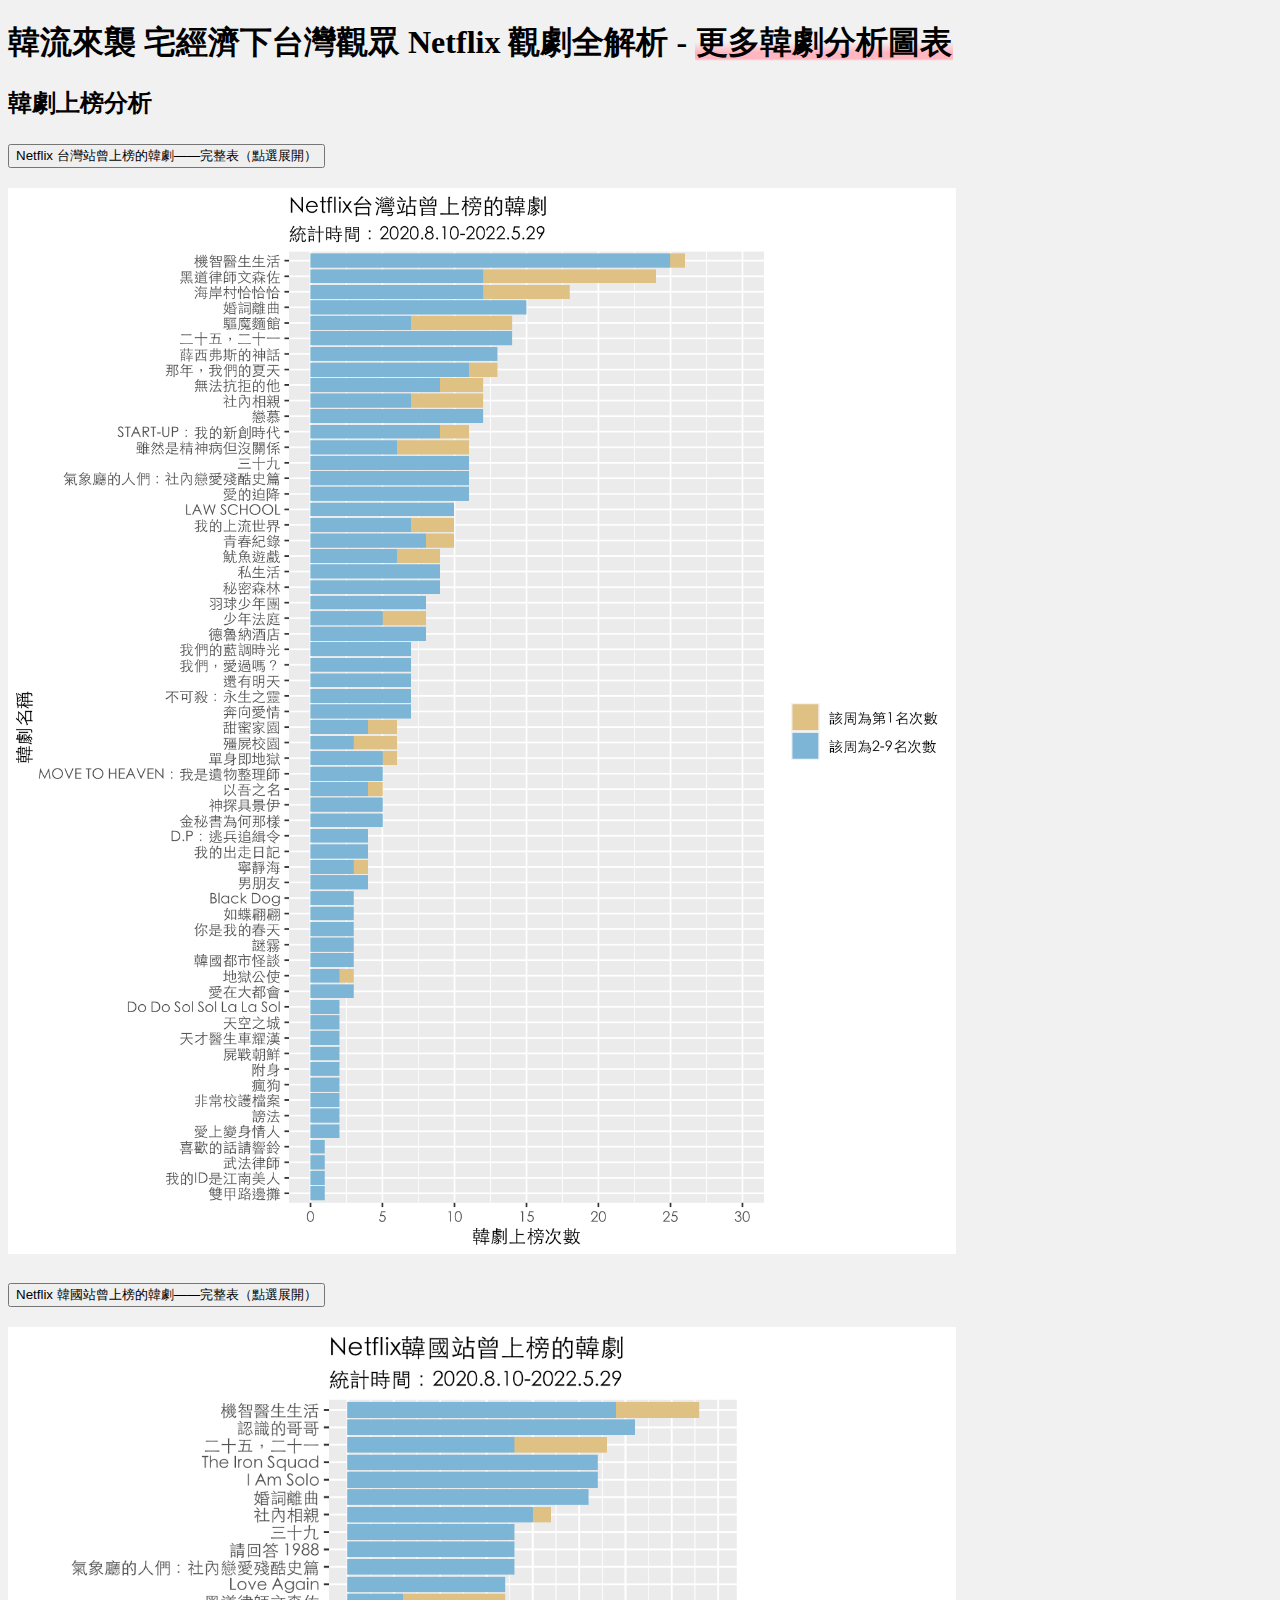
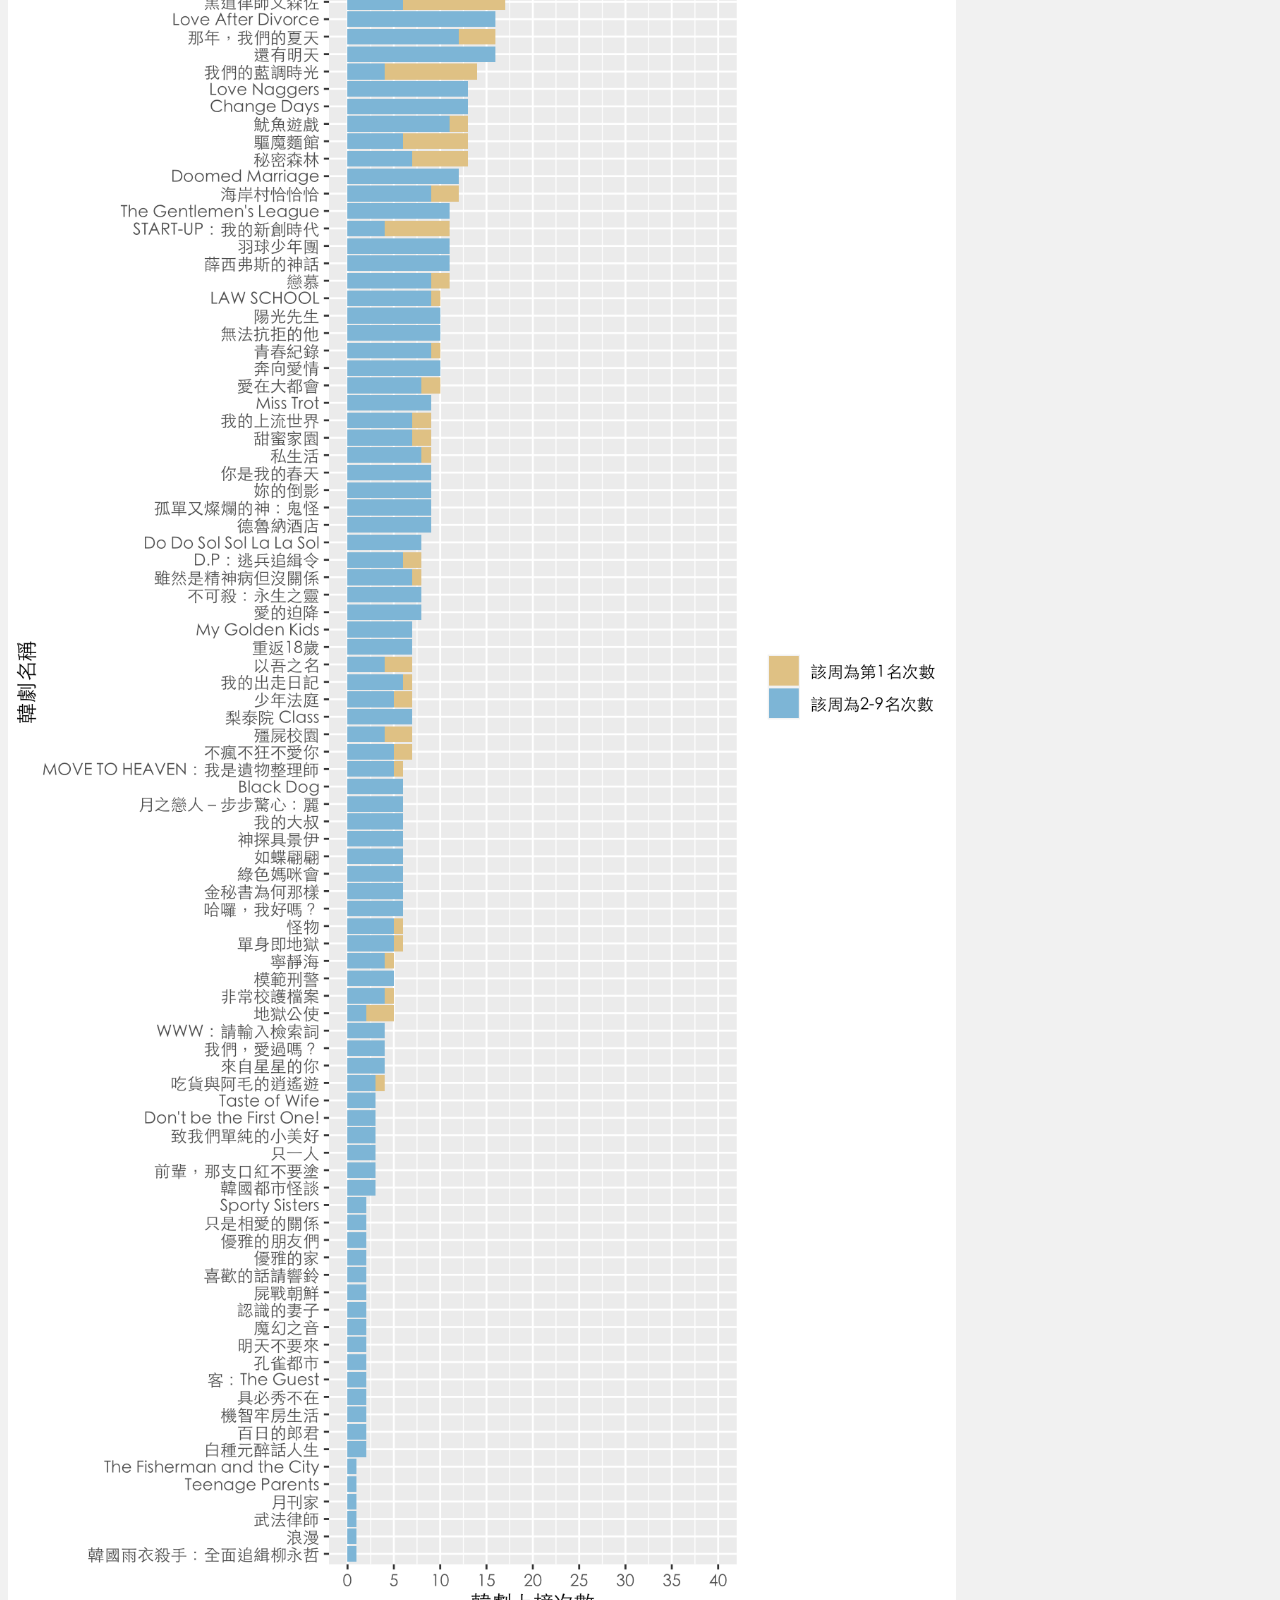
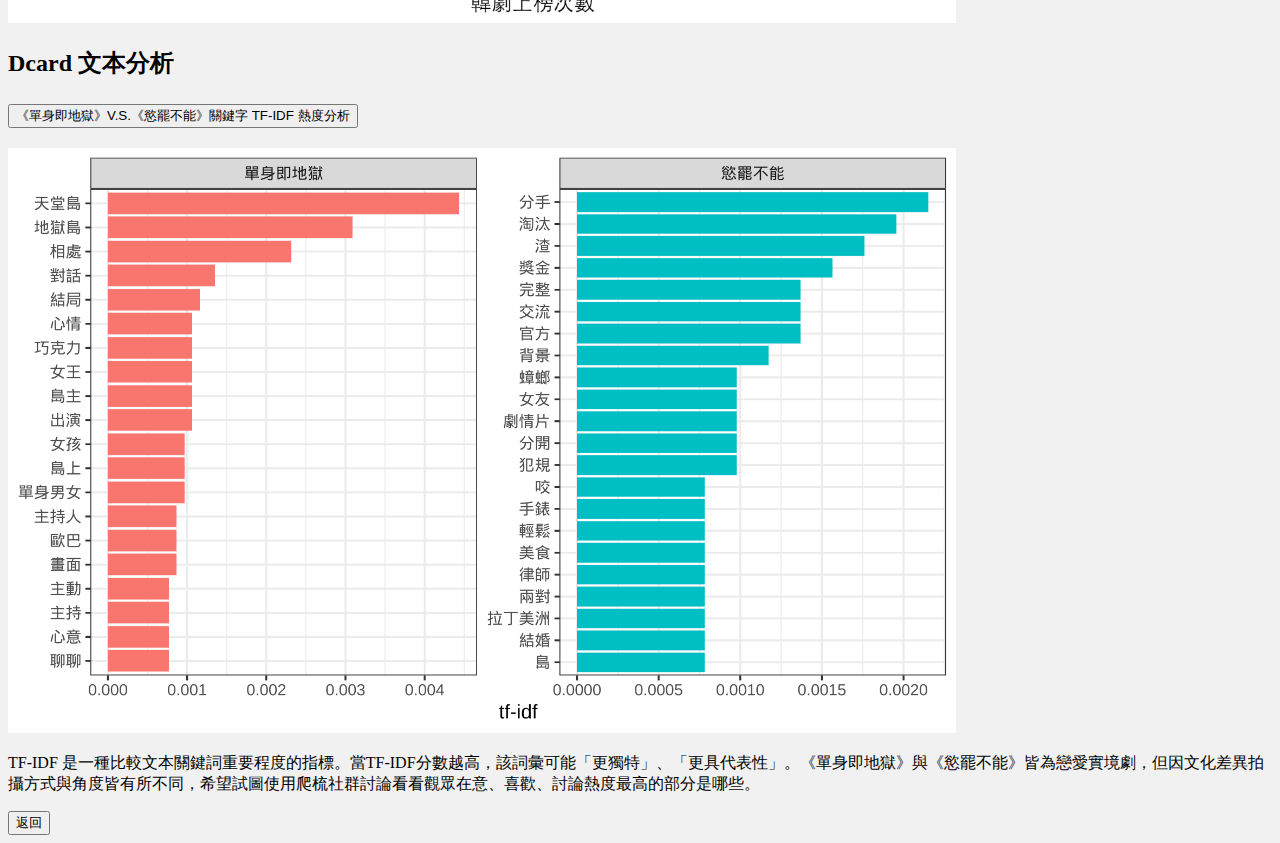
==== advanced.html @ 6627a94b "update web" ====
<!DOCTYPE html>
<html lang="en">
<head>
    <meta charset="UTF-8">
    <meta http-equiv="X-UA-Compatible" content="IE=edge">
  
    <meta name="viewport" content="width=device-width, initial-scale=1.0">
    <link rel="icon" href="key_raw/key_raw.004.png" type="image/x-icon" >
    <link href="https://cdn.jsdelivr.net/npm/bootstrap@5.0.0/dist/css/bootstrap.min.css" rel="stylesheet" integrity="sha384-wEmeIV1mKuiNpC+IOBjI7aAzPcEZeedi5yW5f2yOq55WWLwNGmvvx4Um1vskeMj0" crossorigin="anonymous">
    <link rel="stylesheet" href="css/all.css">
    <link rel="stylesheet" href="css/marker.css">
    <meta name=”description” content="韓劇成為串流影音平台的「必爭之地」" />
    <title>韓流來襲 宅經濟下台灣觀眾 Netflix 觀劇全解析 - 更多韓劇分析圖表</title>
</head>
<body class="bg-gray">
    <div class="container">
        <div class="row p-2 mt-4">
            <h1 class="text-center">韓流來襲 宅經濟下台灣觀眾 Netflix 觀劇全解析 - <mark>更多韓劇分析圖表</mark></h1>
        </div>
        <div class="row d-flex justify-content-center mt-3 pt-3">
            <div class="col-md-9">
                <div class="title" id="korea-netflix-long">
                    <h2 class="fs-4">韓劇上榜分析</h2>
                </div>
                <div class="accordion" id="accordionExample">
                    <div class="card">
                        <div class="card-header" id="headingOne">
                            <h2 class="mb-0">
                                <button class="text-dark btn btn-link btn-block text-left text-decoration-none" type="button" data-toggle="collapse" data-target="#collapseOne" aria-expanded="true" aria-controls="collapseOne">
                                    Netflix 台灣站曾上榜的韓劇——完整表（點選展開）
                                </button>
                            </h2>
                        </div>
                        <div id="collapseOne" class="collapse" aria-labelledby="headingOne" data-parent="#accordionExample">
                            <div class="card-body text-center">
                                <img class="w-75 rounded shadow-sm" src="img/adv/adv-1.png" alt="">
                            </div>
                        </div>
                    </div>
                    <div class="card">
                        <div class="card-header" id="headingTwo">
                            <h2 class="mb-0">
                                <button class="text-dark btn btn-link btn-block text-left collapsed text-decoration-none" type="button" data-toggle="collapse" data-target="#collapseTwo" aria-expanded="false" aria-controls="collapseTwo">
                                    Netflix 韓國站曾上榜的韓劇——完整表（點選展開）
                                </button>
                            </h2>
                        </div>
                        <div id="collapseTwo" class="collapse" aria-labelledby="headingTwo" data-parent="#accordionExample">
                            <div class="card-body text-center">
                                <img class="w-75 rounded shadow-sm" src="img/adv/adv-2.png" alt="">
                            </div>
                        </div>
                    </div>
                </div>
                <div class="title pt-4">
                    <h2 class="fs-4">Dcard 文本分析</h2>
                </div>
                <div class="accordion" id="accordionExample2">
                    <div class="card">
                        <div class="card-header" id="headingThree">
                            <h2 class="mb-0">
                                <button class="text-dark btn btn-link btn-block text-left text-decoration-none" type="button" data-toggle="collapse" data-target="#collapseThree" aria-expanded="true" aria-controls="collapseThree">
                                    《單身即地獄》V.S.《慾罷不能》關鍵字 TF-IDF 熱度分析
                                </button>
                            </h2>
                        </div>
                        <div id="collapseThree" class="collapse show" aria-labelledby="headingThree" data-parent="#accordionExample2">
                            <div class="card-body text-center">
                                <img class="w-75 rounded shadow-sm" src="img/adv/adv-dcard-1.png" alt="dcard">
                                
                                <p class="fs-6 text-secondary pt-3 text-start">TF-IDF 是一種比較文本關鍵詞重要程度的指標。當TF-IDF分數越高，該詞彙可能「更獨特」、「更具代表性」。《單身即地獄》與《慾罷不能》皆為戀愛實境劇，但因文化差異拍攝方式與角度皆有所不同，希望試圖使用爬梳社群討論看看觀眾在意、喜歡、討論熱度最高的部分是哪些。</p>
                            </div>
                        </div>
                    </div>
                </div>
            </div>
        </div>
        <div class="row mt-4 p-4 d-flex justify-content-center text-center">
            <a href="./index.html"><button class="btn btn-outline-secondary w-25">返回</button></a>
        </div>
    </div>
    <!-- Bootstrap Bundle with Popper -->
    <script src="https://cdn.jsdelivr.net/npm/jquery@3.5.1/dist/jquery.slim.min.js" integrity="sha384-DfXdz2htPH0lsSSs5nCTpuj/zy4C+OGpamoFVy38MVBnE+IbbVYUew+OrCXaRkfj" crossorigin="anonymous"></script>
    <script src="https://cdn.jsdelivr.net/npm/popper.js@1.16.1/dist/umd/popper.min.js" integrity="sha384-9/reFTGAW83EW2RDu2S0VKaIzap3H66lZH81PoYlFhbGU+6BZp6G7niu735Sk7lN" crossorigin="anonymous"></script>
    <script src="https://cdn.jsdelivr.net/npm/bootstrap@4.6.1/dist/js/bootstrap.min.js" integrity="sha384-VHvPCCyXqtD5DqJeNxl2dtTyhF78xXNXdkwX1CZeRusQfRKp+tA7hAShOK/B/fQ2" crossorigin="anonymous"></script>
</body>
</html>
---- css/all.css ----
.bg-gray {
    background-color: #f1f1f1;
}
.w-35 {
    width: 35%;
}
.w-75 {
    width: 75%;
}
.vh-50 {
    height: 50vh;
}
.netflix-long {
    background-image: url("../img/bg-netflix-long.png");
    background-size: contain;
    background-repeat: no-repeat;
    position: absolute;
    height: 100px;
    width: 768px;
    z-index: 999;
    transform: skew(20deg, -20deg);
    left: -50px;
}
.netflix-bobble {
    background-image: url("../key_raw/key_raw.002.png");
    background-size: contain;
    background-repeat: no-repeat;
    position: absolute;
    height: 20%;
    width: 20%;
    top: 70vh;
    right: 0px;
    z-index: 999;
}
@media (max-width:768px) {
    .netflix-long {
    background-image: url("../img/bg-netflix-long.png");
    background-repeat: no-repeat;
    position: absolute;
    z-index: 999;
    max-width: 100%;
    background-position: -100px 0px;
    transform: skew(25deg, -25deg);
    left: -50px;
    }
}

.para {
    font-size: 18px;
    line-height: 1.8;
    color: rgb(74, 73, 73);
    /* white-space: pre-wrap; */
    text-align: justify;
    margin: 30px auto;
}
---- css/marker.css ----
mark {
    background-color: transparent;
    padding: 3px 1px;
    border-radius: 5px;  
    background: linear-gradient(transparent 40%, rgba(255,255,255,0) 50%, #ffb6c1  75%, #ffb6c1 90%, transparent 95%);
}
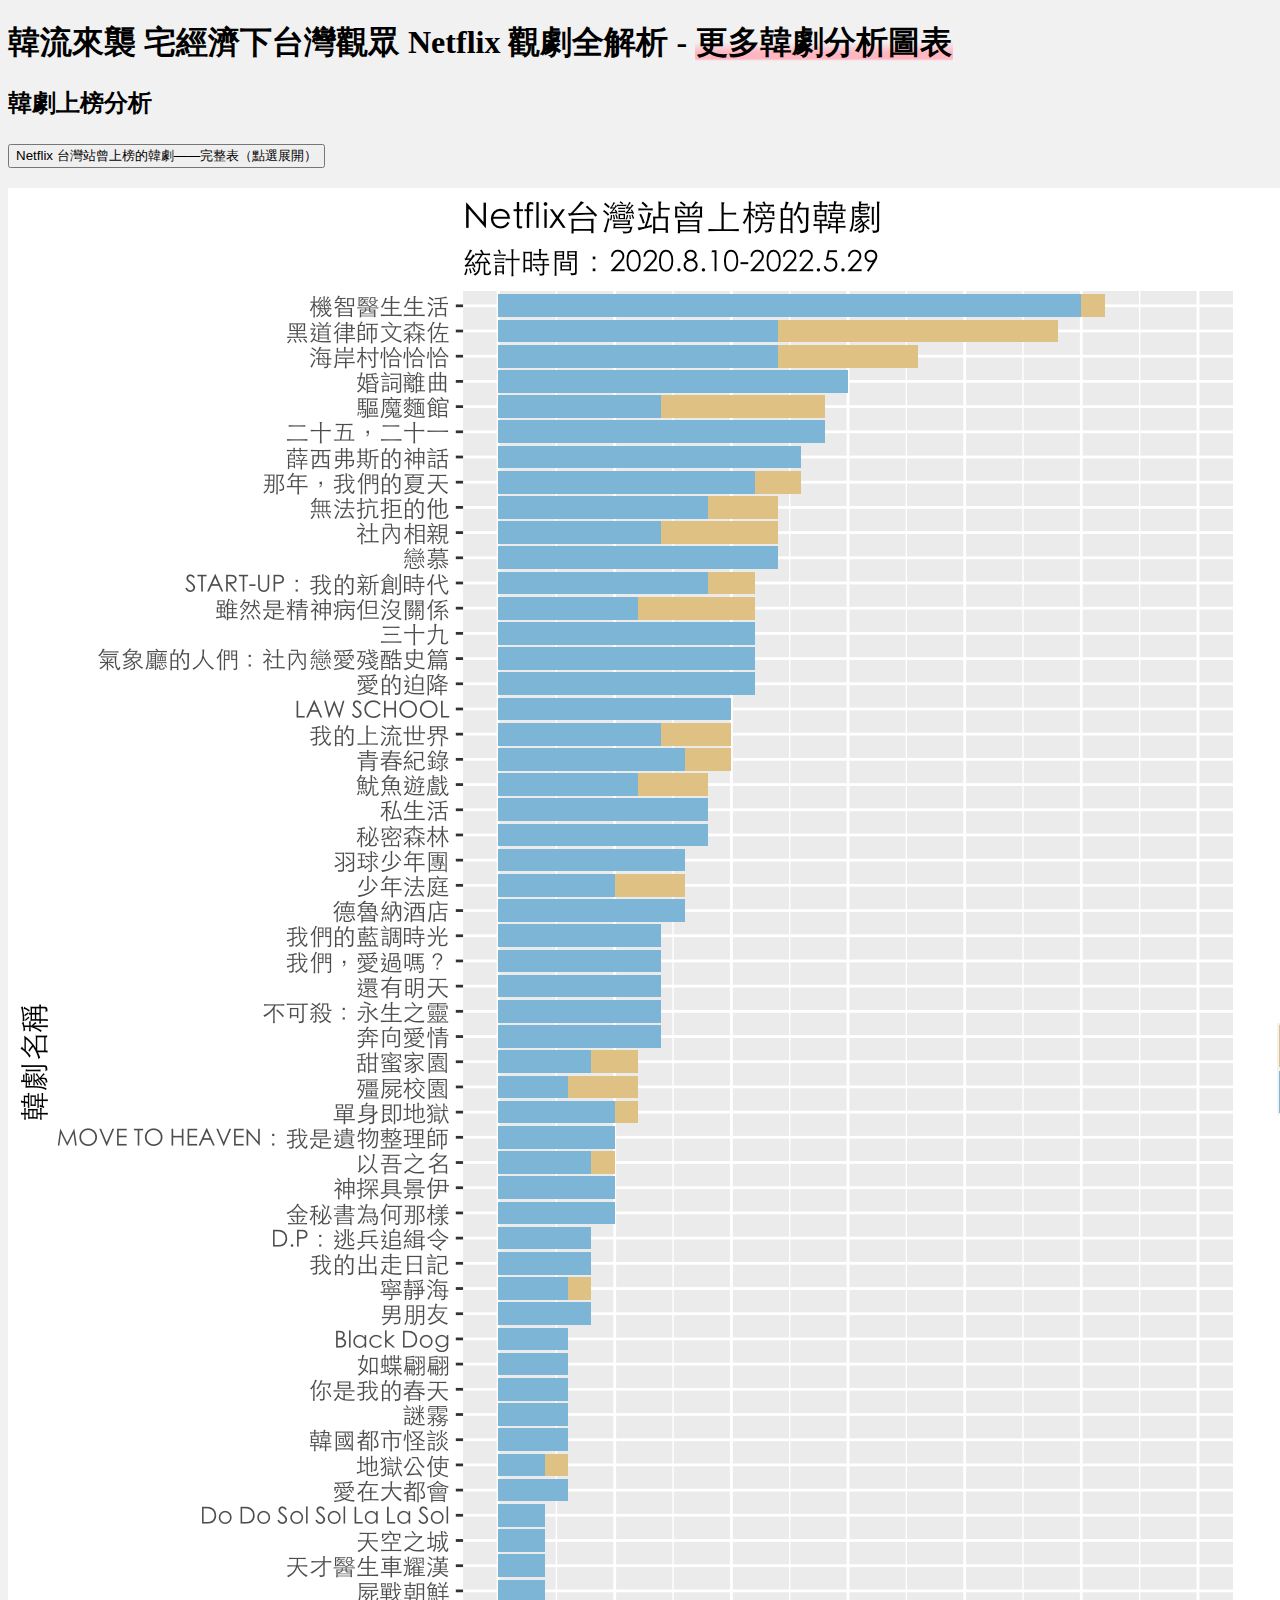
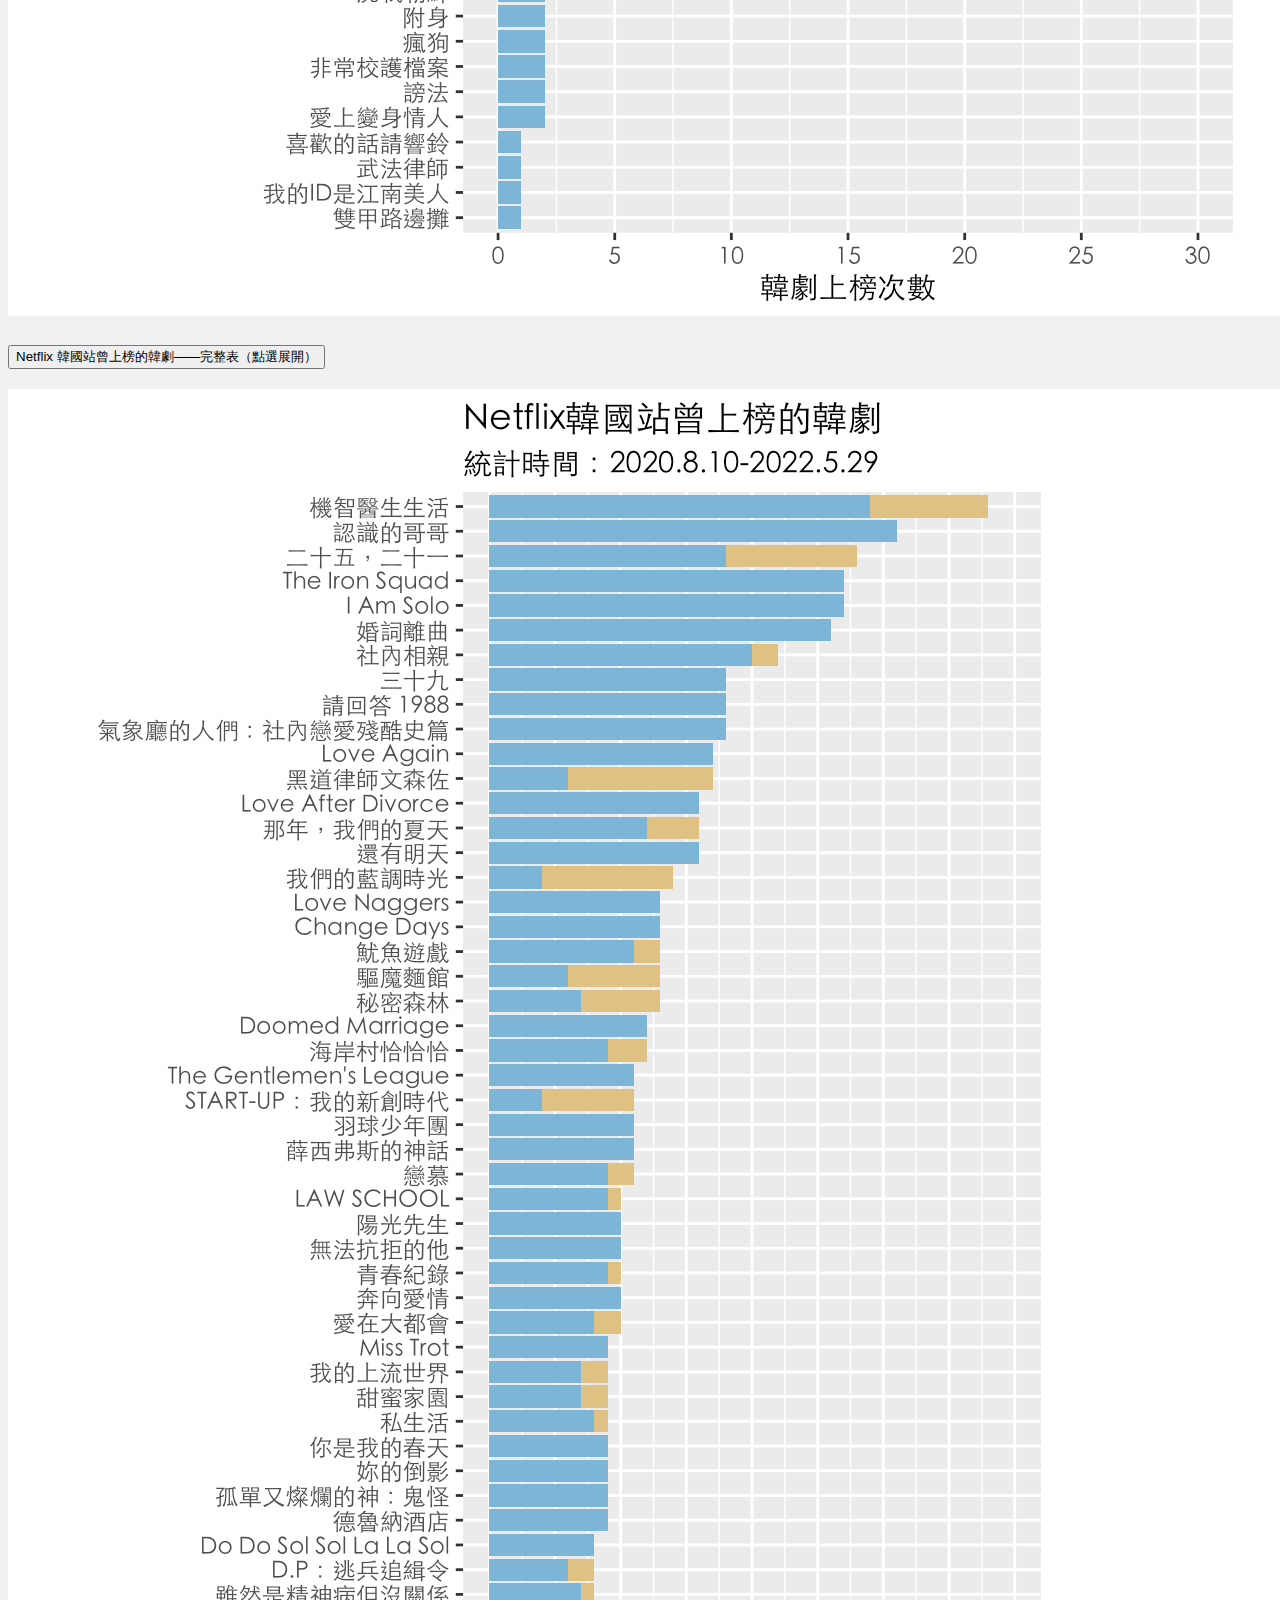
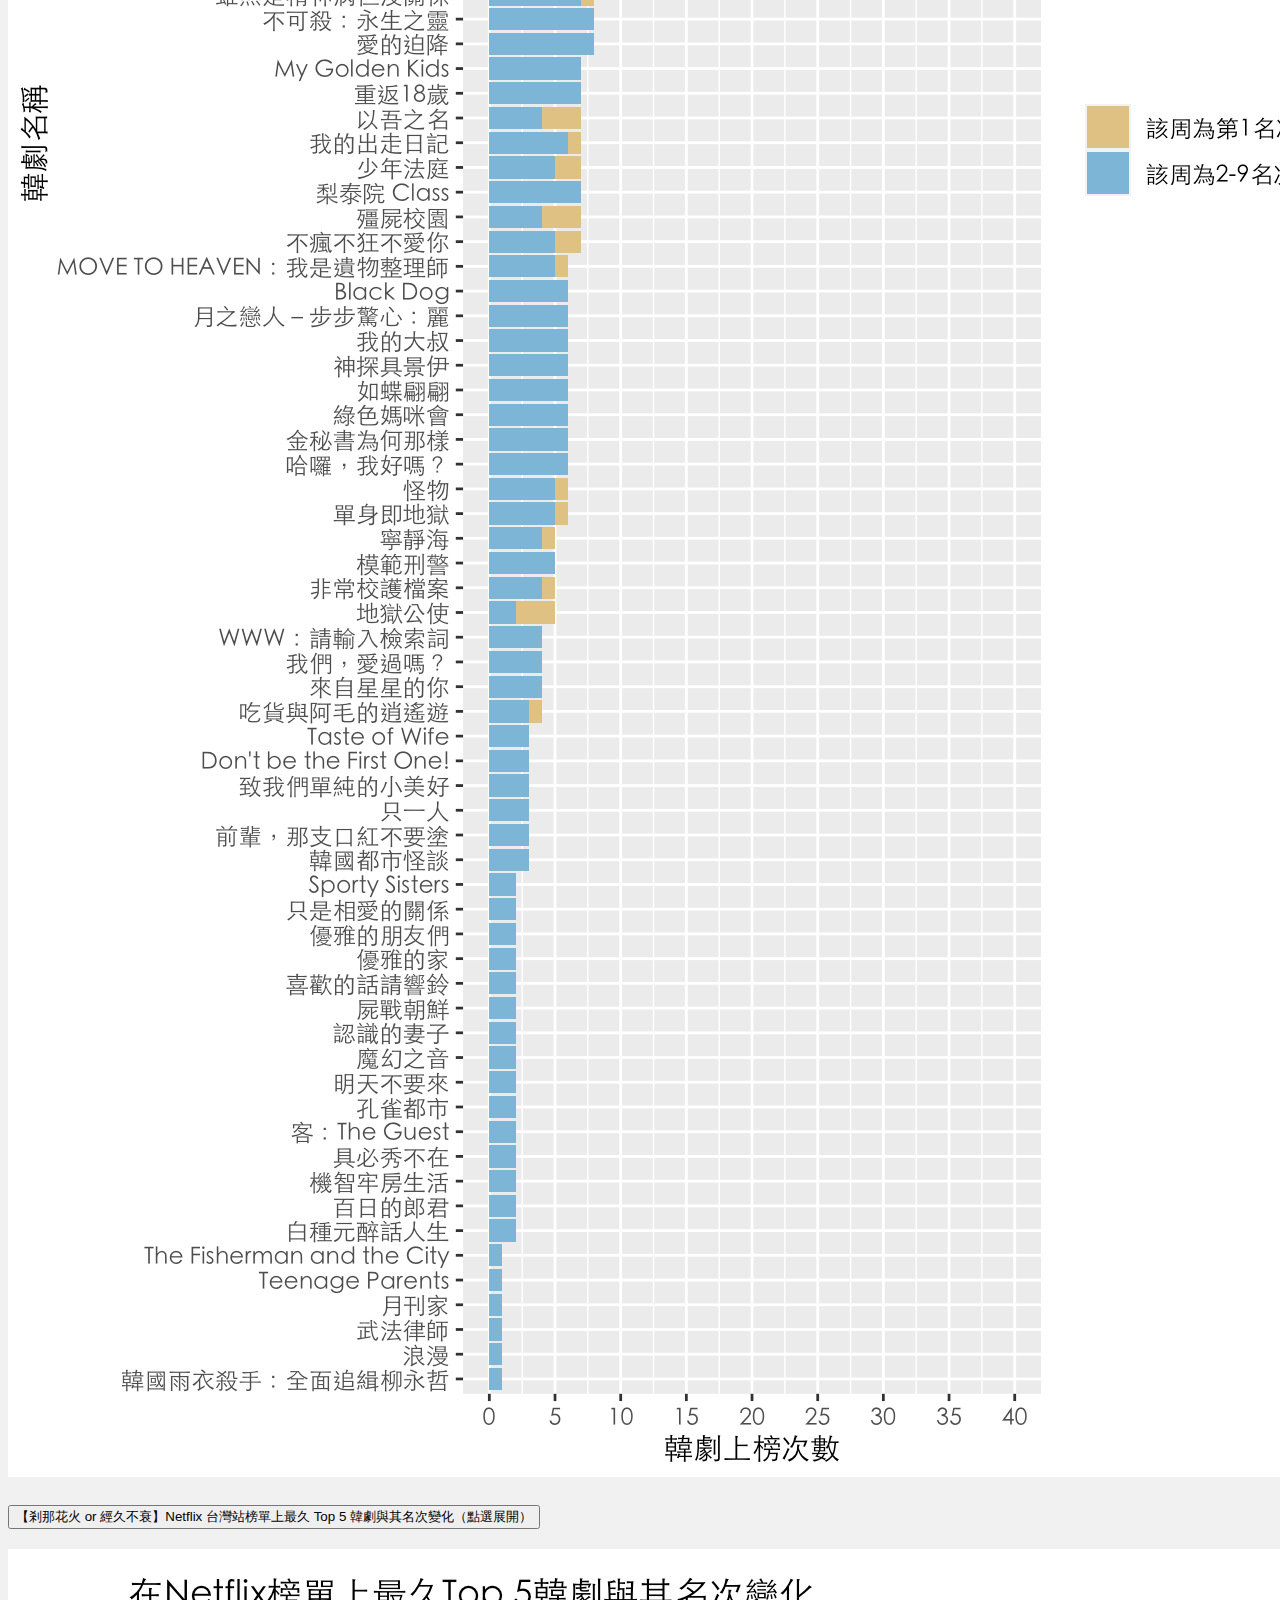
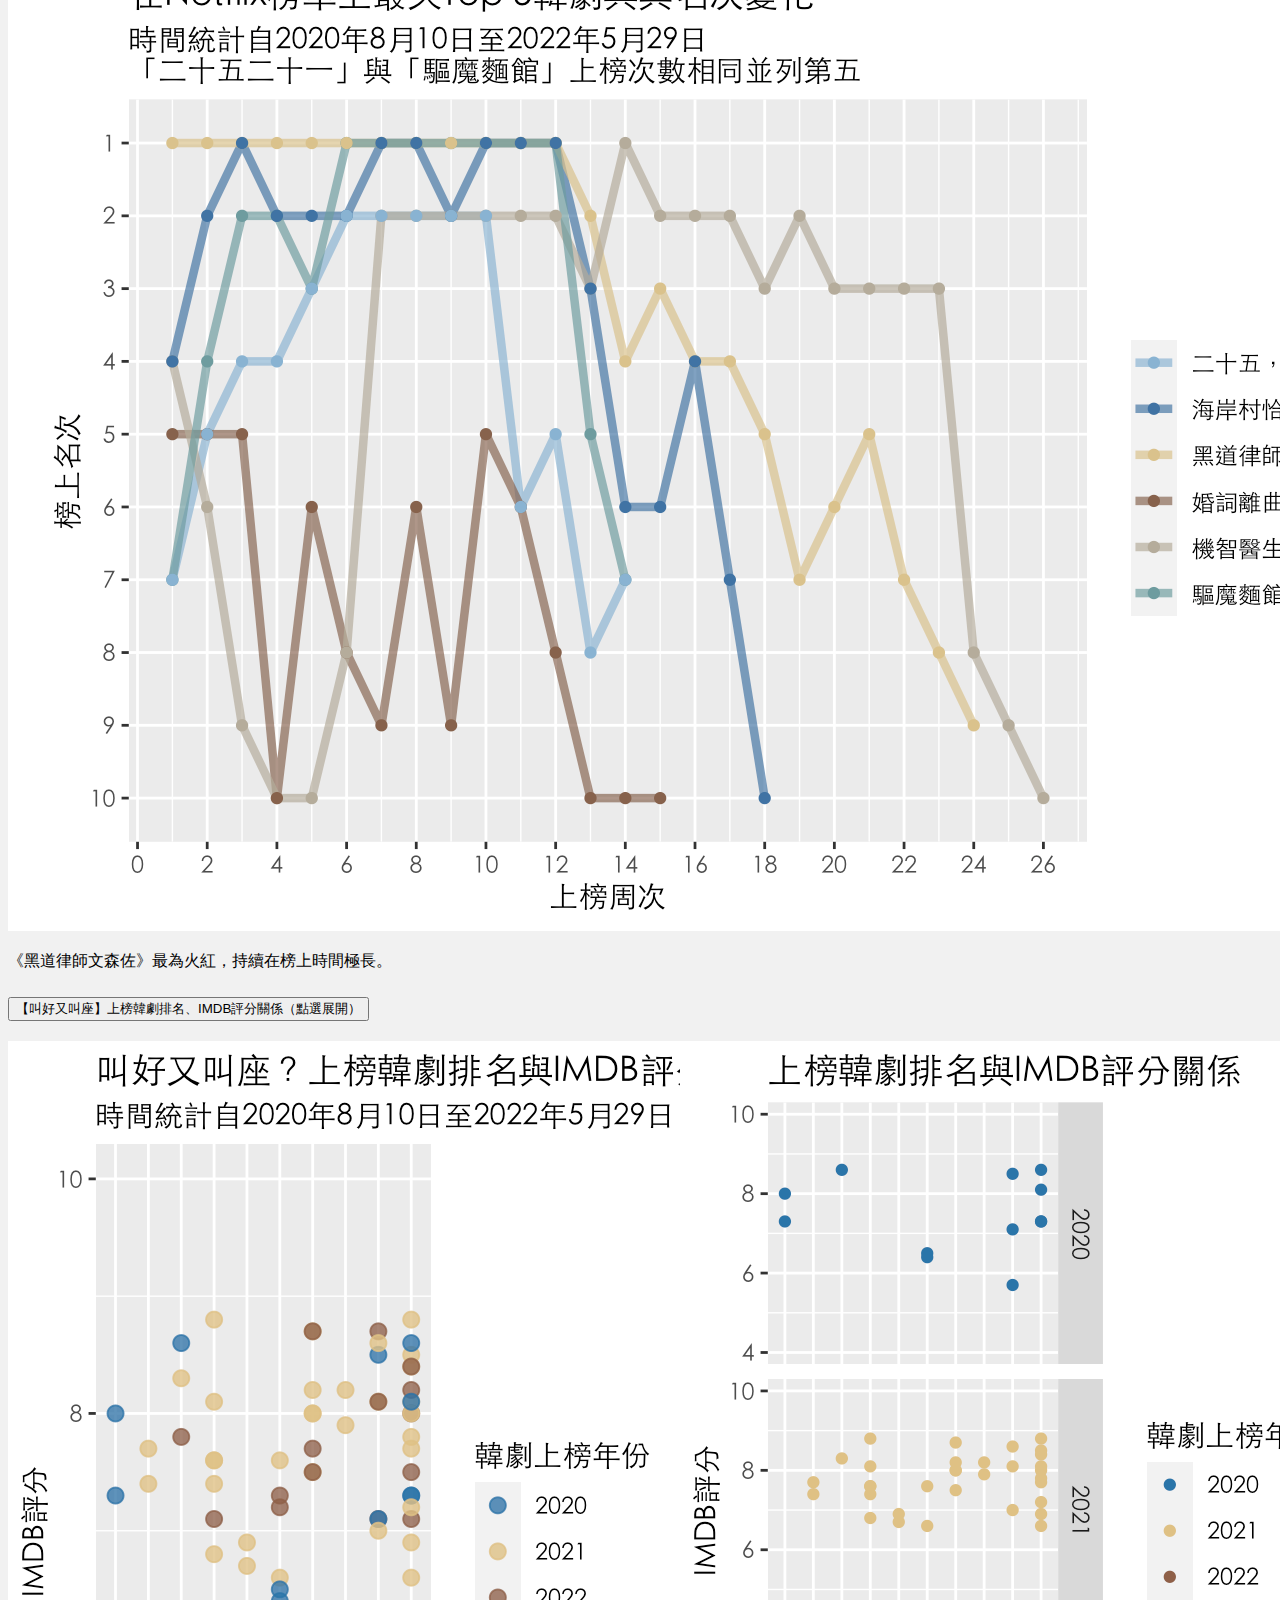
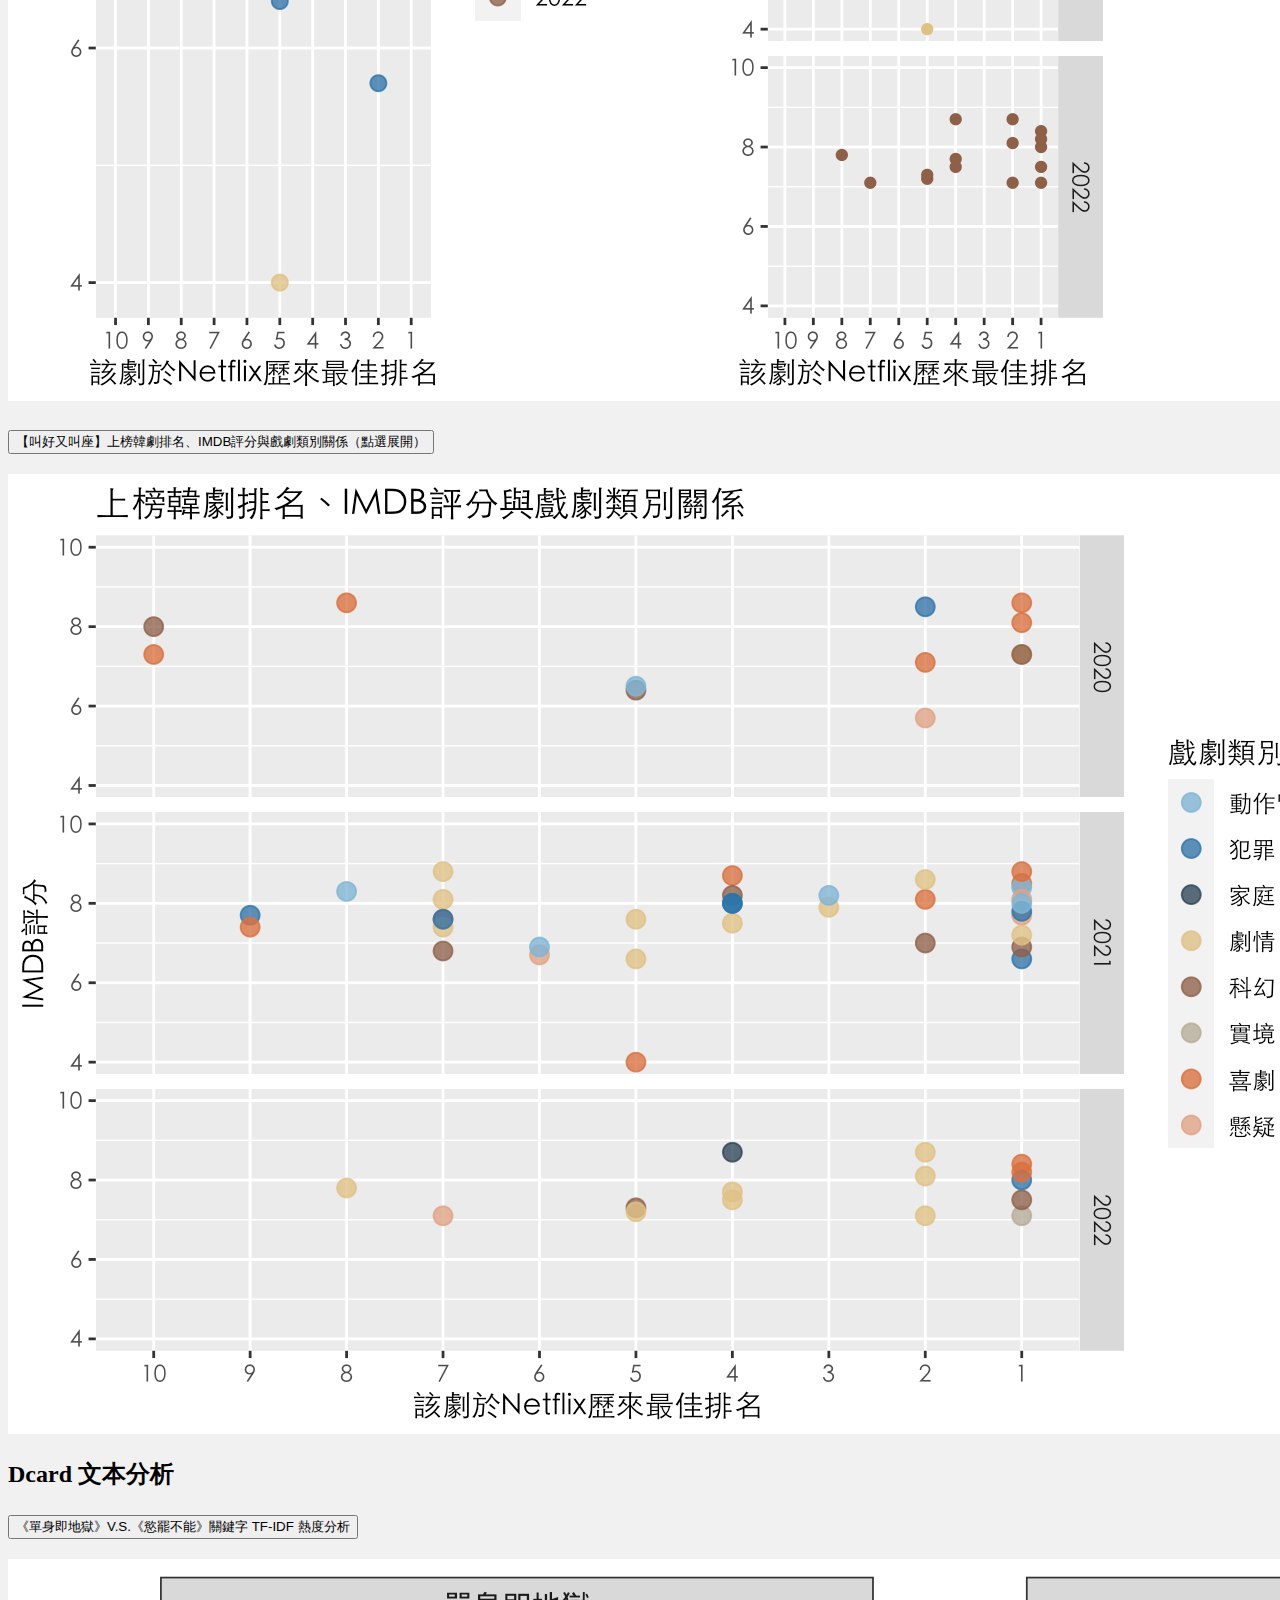
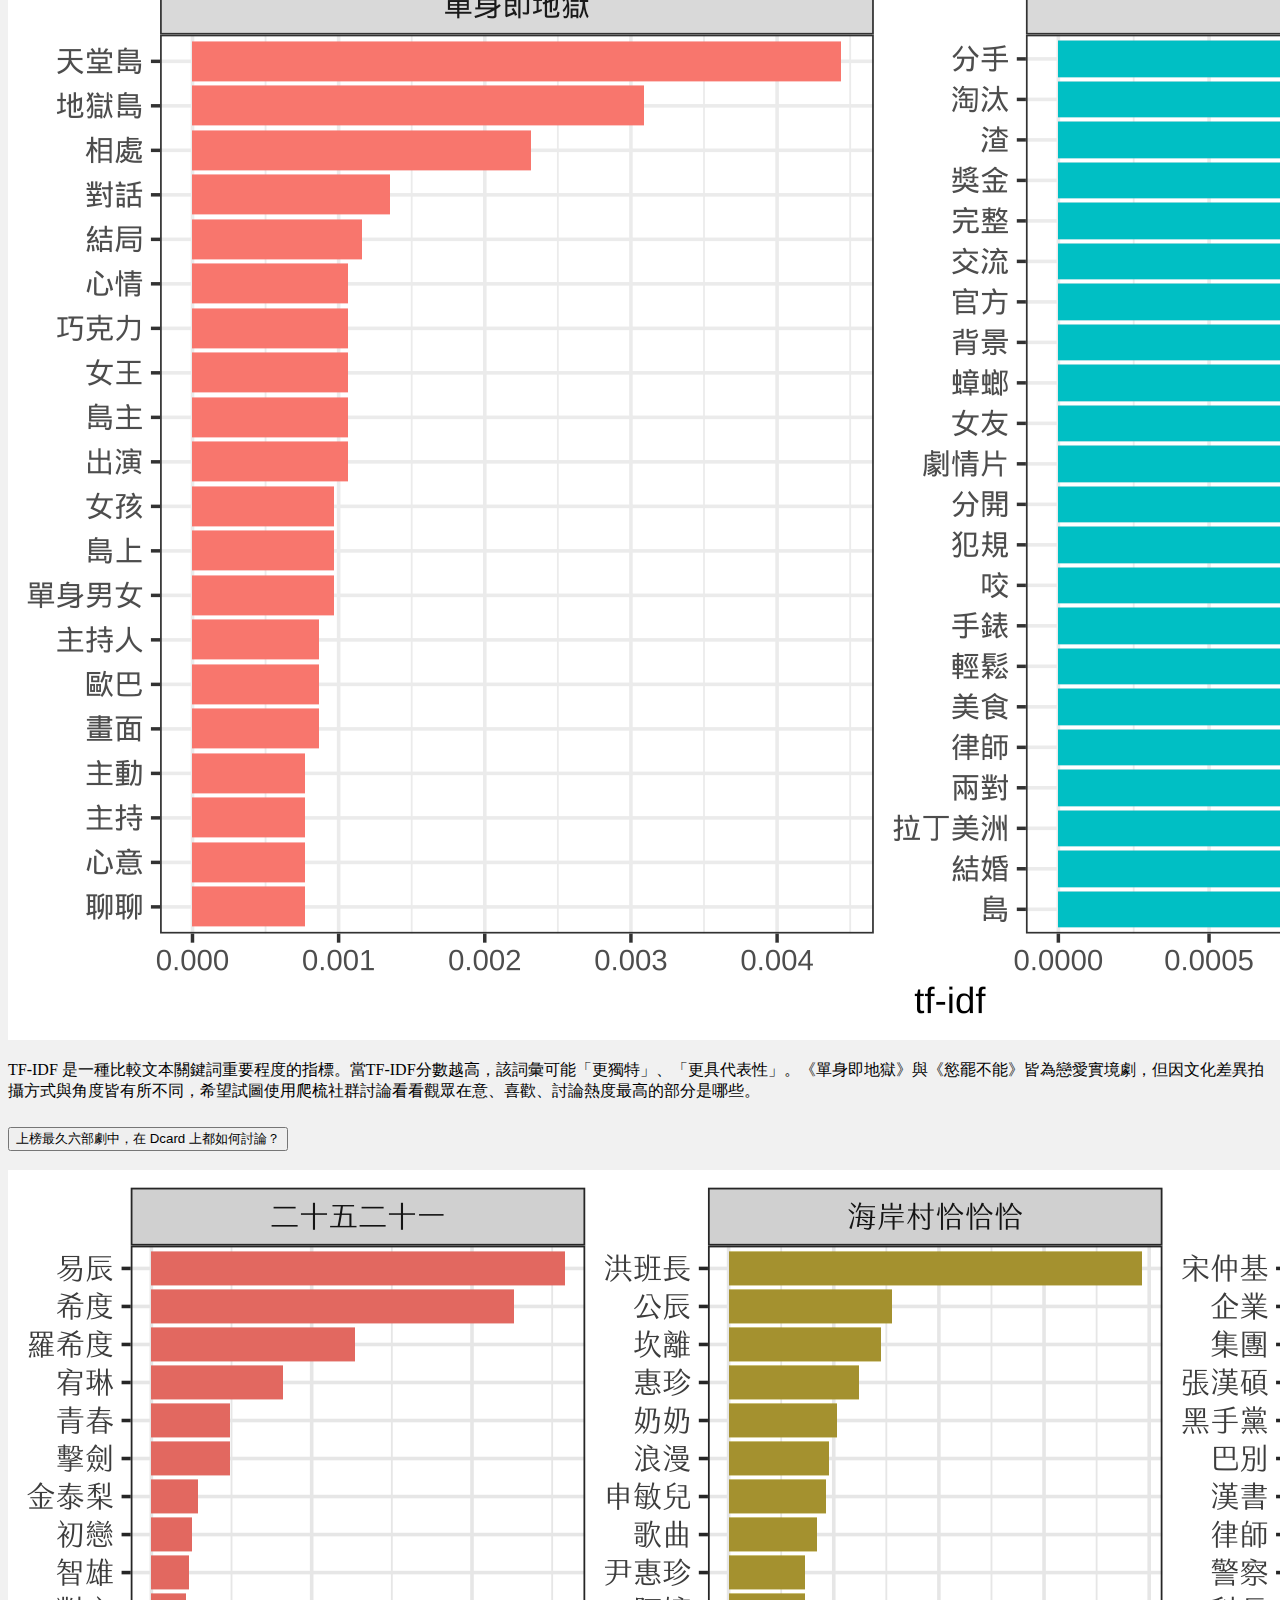
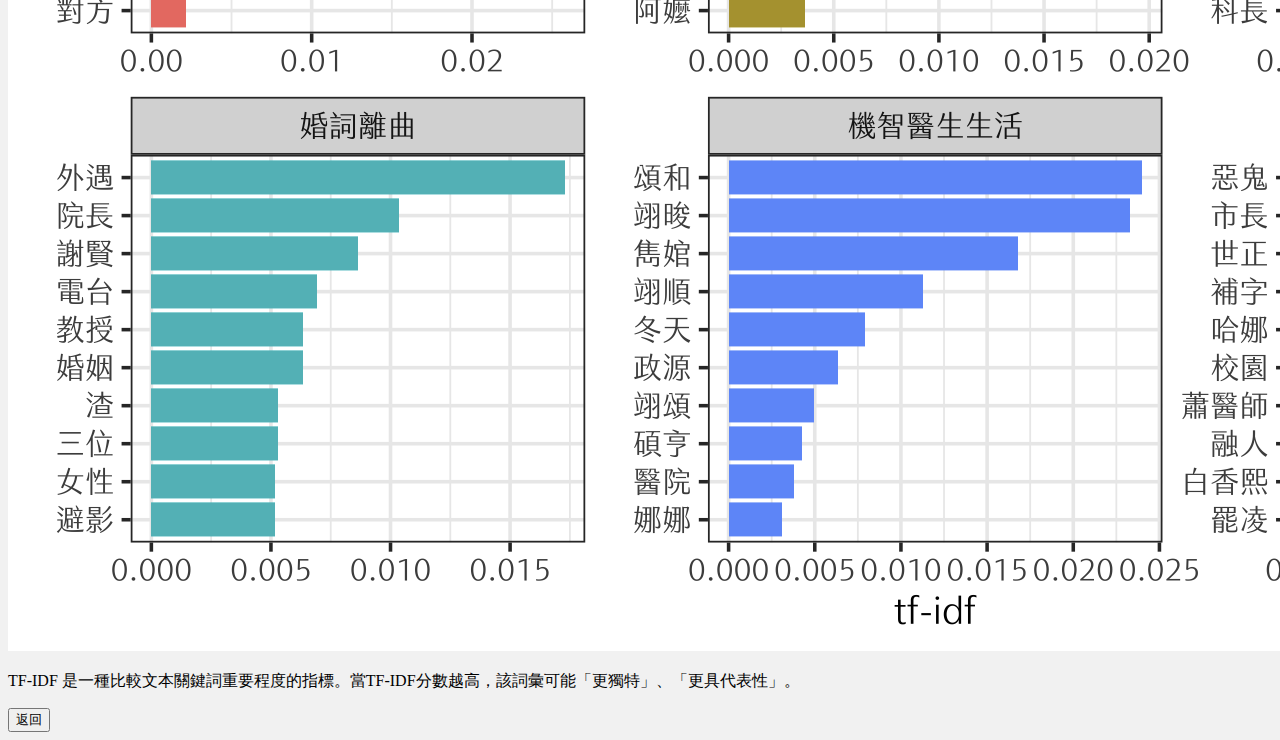
==== commit 0a250a15: "update site" ====
--- a/advanced.html
+++ b/advanced.html
@@ -3,7 +3,6 @@
 <head>
     <meta charset="UTF-8">
     <meta http-equiv="X-UA-Compatible" content="IE=edge">
-  
     <meta name="viewport" content="width=device-width, initial-scale=1.0">
     <link rel="icon" href="key_raw/key_raw.004.png" type="image/x-icon" >
     <link href="https://cdn.jsdelivr.net/npm/bootstrap@5.0.0/dist/css/bootstrap.min.css" rel="stylesheet" integrity="sha384-wEmeIV1mKuiNpC+IOBjI7aAzPcEZeedi5yW5f2yOq55WWLwNGmvvx4Um1vskeMj0" crossorigin="anonymous">
@@ -33,7 +32,7 @@
                         </div>
                         <div id="collapseOne" class="collapse" aria-labelledby="headingOne" data-parent="#accordionExample">
                             <div class="card-body text-center">
-                                <img class="w-75 rounded shadow-sm" src="img/adv/adv-1.png" alt="">
+                                <img class="w-100 rounded shadow-sm" src="img/adv/adv-1.png" alt="">
                             </div>
                         </div>
                     </div>
@@ -47,7 +46,52 @@
                         </div>
                         <div id="collapseTwo" class="collapse" aria-labelledby="headingTwo" data-parent="#accordionExample">
                             <div class="card-body text-center">
-                                <img class="w-75 rounded shadow-sm" src="img/adv/adv-2.png" alt="">
+                                <img class="w-100 rounded shadow-sm" src="img/adv/adv-2.png" alt="">
+                            </div>
+                        </div>
+                    </div>
+                    <div class="card">
+                        <div class="card-header" id="headingFour">
+                            <h2 class="mb-0">
+                                <button class="text-dark btn btn-link btn-block text-left collapsed text-decoration-none" type="button" data-toggle="collapse" data-target="#collapseFour" aria-expanded="false" aria-controls="collapseFour">
+                                    【剎那花火 or 經久不衰】Netflix 台灣站榜單上最久 Top 5 韓劇與其名次變化（點選展開）
+                                </button>
+                            </h2>
+                        </div>
+                        <div id="collapseFour" class="collapse" aria-labelledby="headingFour" data-parent="#accordionExample">
+                            <div class="card-body text-center">
+                                <img class="w-100 rounded shadow-sm" src="img/adv/adv-3.png" alt="">
+                                <p class="fs-6 text-secondary pt-3 text-start">《黑道律師文森佐》最為火紅，持續在榜上時間極長。</p>
+                            </div>
+                        </div>
+                    </div>
+                    <div class="card">
+                        <div class="card-header" id="headingSix">
+                            <h2 class="mb-0">
+                                <button class="text-dark btn btn-link btn-block text-left collapsed text-decoration-none" type="button" data-toggle="collapse" data-target="#collapseSix" aria-expanded="false" aria-controls="collapseSix">
+                                    【叫好又叫座】上榜韓劇排名、IMDB評分關係（點選展開）
+                                </button>
+                            </h2>
+                        </div>
+                        <div id="collapseSix" class="collapse" aria-labelledby="headingSix" data-parent="#accordionExample">
+                            <div class="card-body text-center">
+                                <img class="w-100 rounded shadow-sm" src="img/adv/adv-4.png" alt="">
+                                <p class="fs-6 text-secondary pt-3 text-start"></p>
+                            </div>
+                        </div>
+                    </div>
+                    <div class="card">
+                        <div class="card-header" id="headingSeven">
+                            <h2 class="mb-0">
+                                <button class="text-dark btn btn-link btn-block text-left collapsed text-decoration-none" type="button" data-toggle="collapse" data-target="#collapseSeven" aria-expanded="false" aria-controls="collapseSeven">
+                                    【叫好又叫座】上榜韓劇排名、IMDB評分與戲劇類別關係（點選展開）
+                                </button>
+                            </h2>
+                        </div>
+                        <div id="collapseSeven" class="collapse" aria-labelledby="headingSeven" data-parent="#accordionExample">
+                            <div class="card-body text-center">
+                                <img class="w-100 rounded shadow-sm" src="img/adv/adv-5.png" alt="">
+                                <p class="fs-6 text-secondary pt-3 text-start"></p>
                             </div>
                         </div>
                     </div>
@@ -66,9 +110,25 @@
                         </div>
                         <div id="collapseThree" class="collapse show" aria-labelledby="headingThree" data-parent="#accordionExample2">
                             <div class="card-body text-center">
-                                <img class="w-75 rounded shadow-sm" src="img/adv/adv-dcard-1.png" alt="dcard">
+                                <img class="w-100 rounded shadow-sm" src="img/adv/adv-dcard-1.png" alt="dcard">
                                 
                                 <p class="fs-6 text-secondary pt-3 text-start">TF-IDF 是一種比較文本關鍵詞重要程度的指標。當TF-IDF分數越高，該詞彙可能「更獨特」、「更具代表性」。《單身即地獄》與《慾罷不能》皆為戀愛實境劇，但因文化差異拍攝方式與角度皆有所不同，希望試圖使用爬梳社群討論看看觀眾在意、喜歡、討論熱度最高的部分是哪些。</p>
+                            </div>
+                        </div>
+                    </div>
+                    <div class="card">
+                        <div class="card-header" id="headingEight">
+                            <h2 class="mb-0">
+                                <button class="text-dark btn btn-link btn-block text-left text-decoration-none" type="button" data-toggle="collapse" data-target="#collapseEight" aria-expanded="true" aria-controls="collapseEight">
+                                    上榜最久六部劇中，在 Dcard 上都如何討論？
+                                </button>
+                            </h2>
+                        </div>
+                        <div id="collapseEight" class="collapse" aria-labelledby="headingEight" data-parent="#accordionExample2">
+                            <div class="card-body text-center">
+                                <img class="w-100 rounded shadow-sm" src="img/adv/adv-dcard-2.png" alt="dcard">
+                                
+                                <p class="fs-6 text-secondary pt-3 text-start">TF-IDF 是一種比較文本關鍵詞重要程度的指標。當TF-IDF分數越高，該詞彙可能「更獨特」、「更具代表性」。</p>
                             </div>
                         </div>
                     </div>
